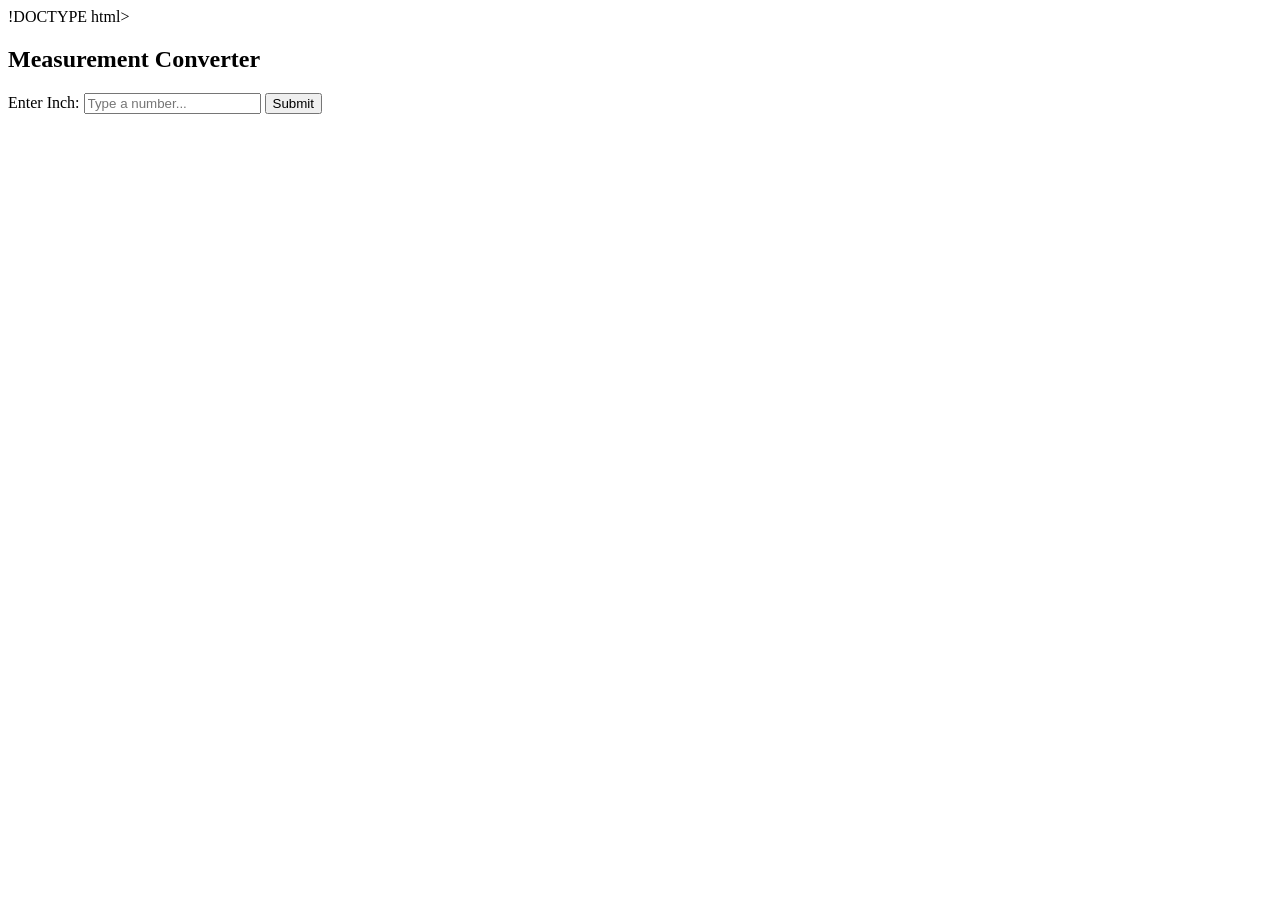
==== index.html @ 068b02b8 "Add files via upload" ====
!DOCTYPE html>
<html lang="en">
<head>
    <meta charset="UTF-8">
    <title>Measurement Converter</title>
</head>
<body>

    <h2>Measurement Converter</h2>

    <label for="inchInput">Enter Inch: </label>
    <input type="number" id="inchInput" placeholder="Type a number...">

    <button onclick="convertMeasurement()">Submit</button>

    <p id="resultText"></p>

    <script>
        function convertMeasurement() {
            // Grab the number from the input field
            let inchValue = document.getElementById("inchInput").value;
            
            // Check if the user actually typed a number
            if (inchValue === "") {
                document.getElementById("resultText").innerHTML = "Please enter a valid number.";
                return;
            }
            
            // Convert inches to centimeters (1 inch = 2.54 cm)
            let cmValue = inchValue * 2.54;
            
            // Display the final output on the screen
            document.getElementById("resultText").innerHTML = "Equal to " + cmValue + " cm";
        }
    </script>

</body>
</html>
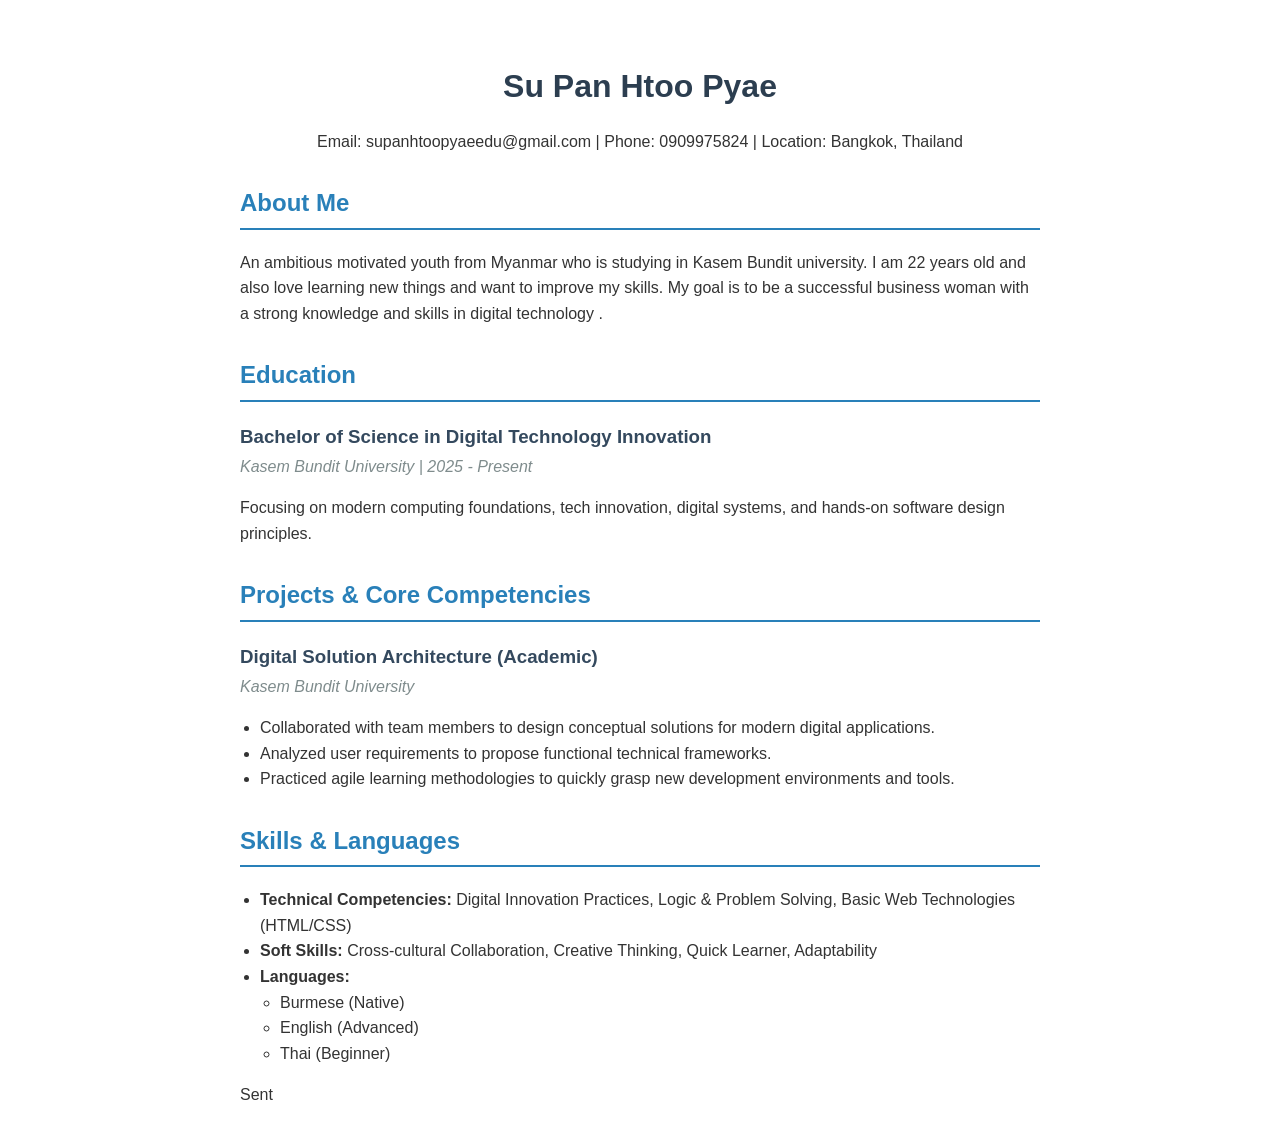
==== commit 519ec8be: "Add files via upload" ====
--- a/index.html
+++ b/index.html
@@ -1,38 +1,95 @@
-!DOCTYPE html>
+<!DOCTYPE html>
 <html lang="en">
 <head>
     <meta charset="UTF-8">
-    <title>Measurement Converter</title>
+    <title>Su Pan Htoo Pyae - Resume</title>
+    <style>
+        body {
+            font-family: Arial, sans-serif;
+            line-height: 1.6;
+            max-width: 800px;
+            margin: 0 auto;
+            padding: 40px;
+            color: #333;
+        }
+        header {
+            text-align: center;
+            margin-bottom: 30px;
+        }
+        h1 {
+            margin-bottom: 5px;
+            color: #2c3e50;
+        }
+        h2 {
+            color: #2980b9;
+            border-bottom: 2px solid #2980b9;
+            padding-bottom: 5px;
+            margin-top: 30px;
+        }
+        h3 {
+            margin-bottom: 2px;
+            color: #34495e;
+        }
+        .meta-info {
+            font-style: italic;
+            color: #7f8c8d;
+            margin-top: 0;
+        }
+        ul {
+            padding-left: 20px;
+        }
+    </style>
 </head>
 <body>
 
-    <h2>Measurement Converter</h2>
+    <!-- Header Section -->
+    <header>
+        <h1>Su Pan Htoo Pyae</h1>
+        <p>Email: supanhtoopyaeedu@gmail.com | Phone: 0909975824 | Location: Bangkok, Thailand</p>
+    </header>
 
-    <label for="inchInput">Enter Inch: </label>
-    <input type="number" id="inchInput" placeholder="Type a number...">
+    <!-- Professional Summary -->
+    <section>
+        <h2>About Me</h2>
+        <p>An ambitious motivated youth from Myanmar who is studying in Kasem Bundit university. I am 22 years old and also love learning new things and want to improve my skills. My goal is to be a successful business woman with a strong knowledge and skills in digital technology .</p>
+    </section>
 
-    <button onclick="convertMeasurement()">Submit</button>
+    <!-- Education Section -->
+    <section>
+        <h2>Education</h2>
+        <h3>Bachelor of Science in Digital Technology Innovation</h3>
+        <p class="meta-info">Kasem Bundit University | 2025 - Present</p>
+        <p>Focusing on modern computing foundations, tech innovation, digital systems, and hands-on software design principles.</p>
+    </section>
 
-    <p id="resultText"></p>
+    <!-- Academic Projects / Experience -->
+    <section>
+        <h2>Projects & Core Competencies</h2>
+        <h3>Digital Solution Architecture (Academic)</h3>
+        <p class="meta-info">Kasem Bundit University</p>
+        <ul>
+            <li>Collaborated with team members to design conceptual solutions for modern digital applications.</li>
+            <li>Analyzed user requirements to propose functional technical frameworks.</li>
+            <li>Practiced agile learning methodologies to quickly grasp new development environments and tools.</li>
+        </ul>
+    </section>
 
-    <script>
-        function convertMeasurement() {
-            // Grab the number from the input field
-            let inchValue = document.getElementById("inchInput").value;
-            
-            // Check if the user actually typed a number
-            if (inchValue === "") {
-                document.getElementById("resultText").innerHTML = "Please enter a valid number.";
-                return;
-            }
-            
-            // Convert inches to centimeters (1 inch = 2.54 cm)
-            let cmValue = inchValue * 2.54;
-            
-            // Display the final output on the screen
-            document.getElementById("resultText").innerHTML = "Equal to " + cmValue + " cm";
-        }
-    </script>
+    <!-- Skills Section -->
+    <section>
+        <h2>Skills & Languages</h2>
+        <ul>
+            <li><strong>Technical Competencies:</strong> Digital Innovation Practices, Logic & Problem Solving, Basic Web Technologies (HTML/CSS)</li>
+            <li><strong>Soft Skills:</strong> Cross-cultural Collaboration, Creative Thinking, Quick Learner, Adaptability</li>
+            <li><strong>Languages:</strong>
+                <ul>
+                    <li>Burmese (Native)</li>
+                    <li>English (Advanced)</li>
+                    <li>Thai (Beginner)</li>
+                </ul>
+            </li>
+        </ul>
+    </section>
 
 </body>
-</html>+</html>
+Sent
